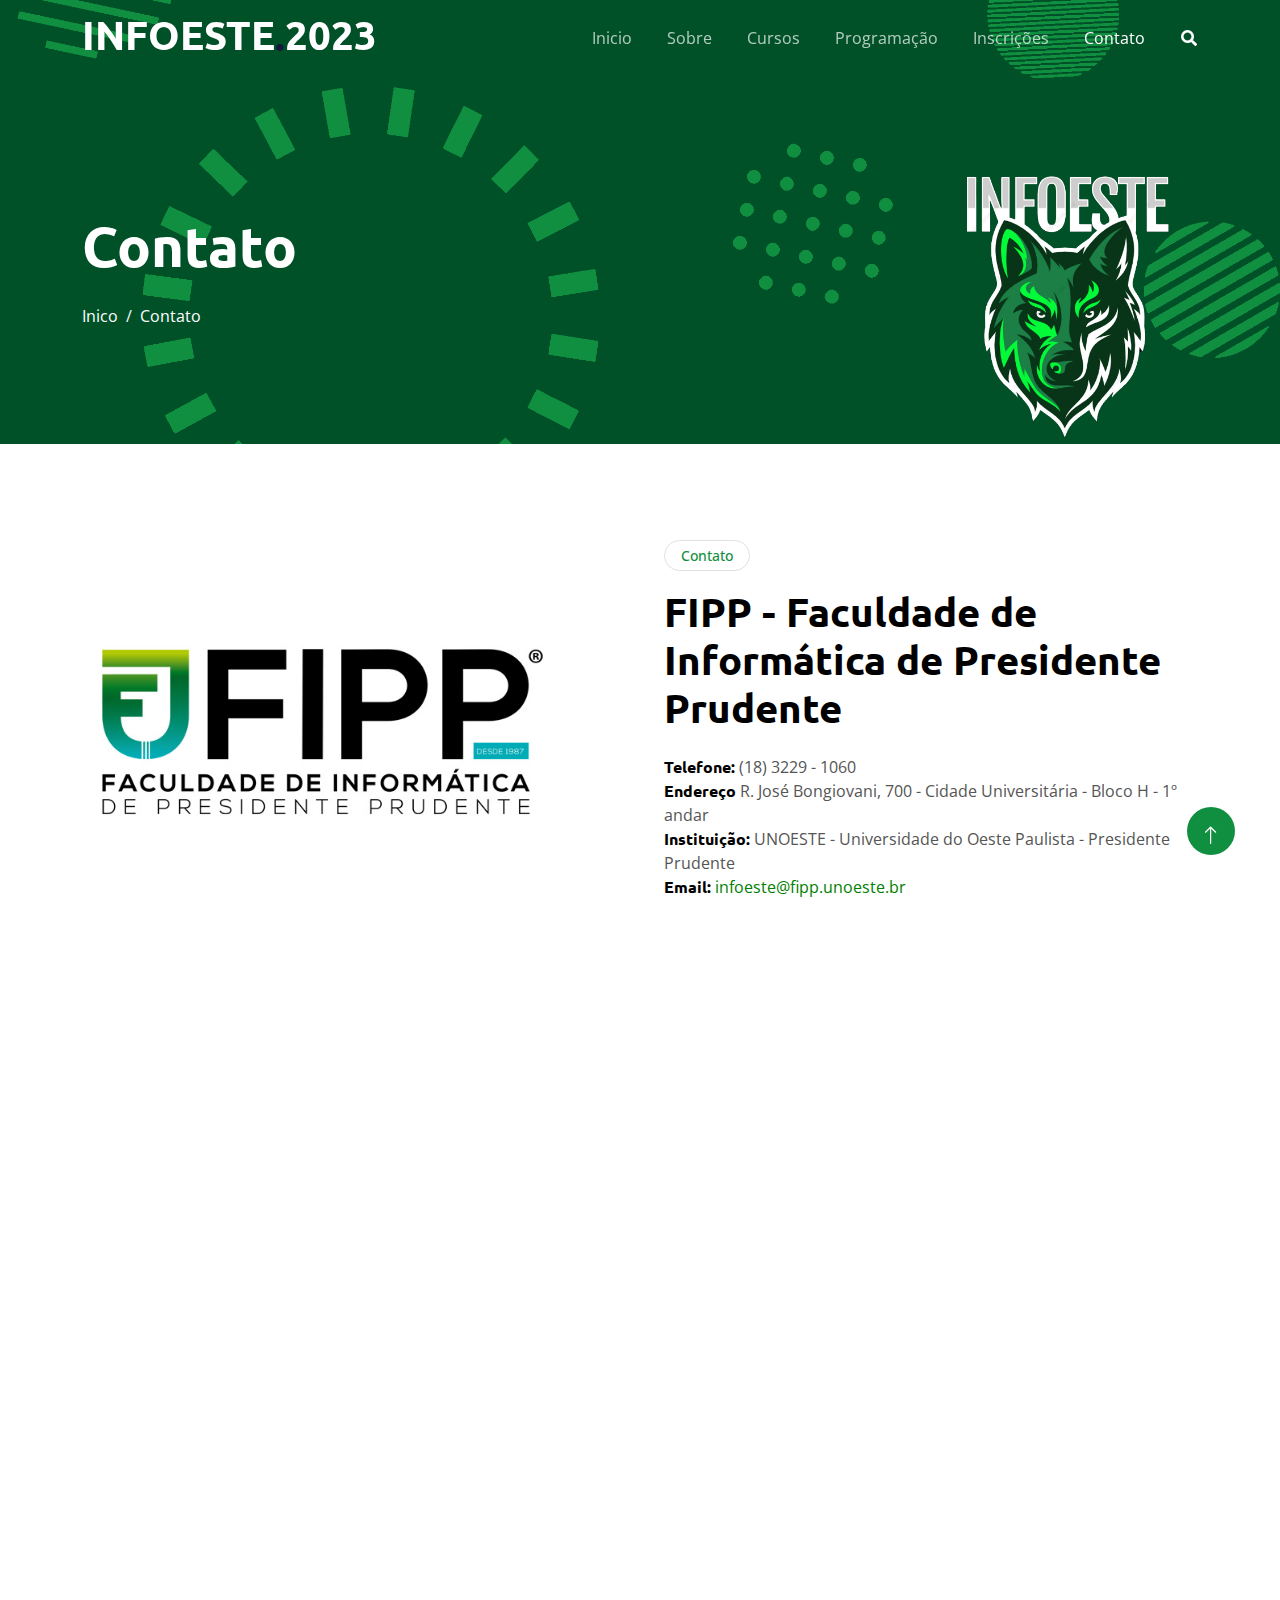
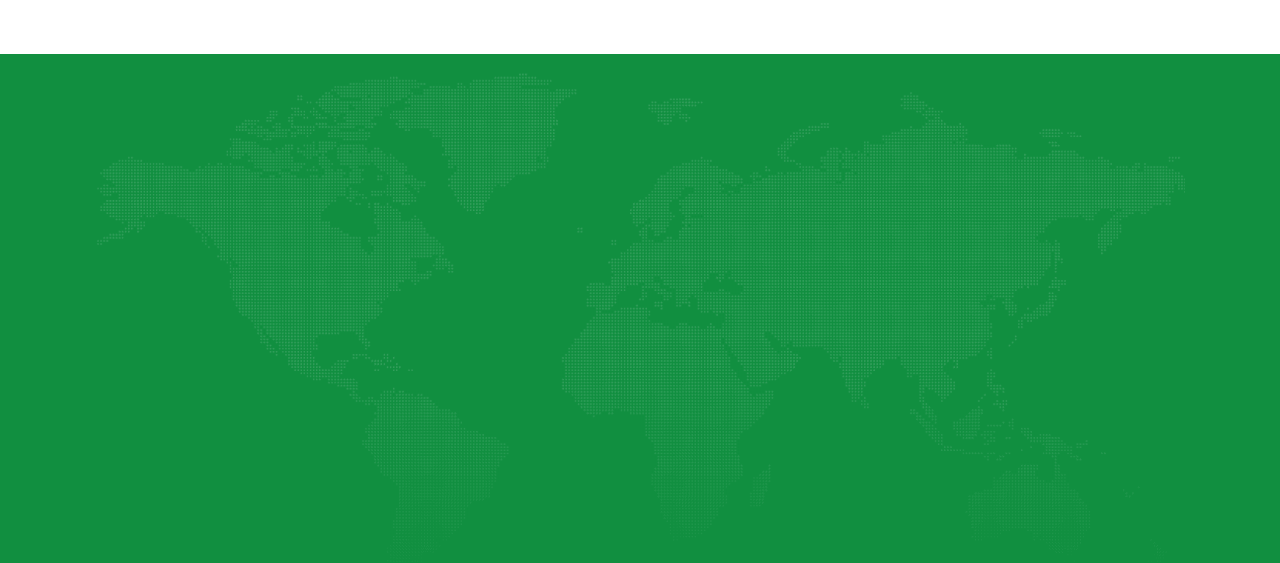
==== contact.html @ d69f8d5e "17/11 - sem alterações" ====
<!DOCTYPE html>
<html lang="en">

<head>
    <meta charset="utf-8">
    <title>INFOESTE - 2023</title>
    <meta content="width=device-width, initial-scale=1.0" name="viewport">
    <meta content="" name="keywords">
    <meta content="" name="description">

    <!-- Favicon -->
    <link href="img/favicon.ico" rel="icon">

    <!-- Google Web Fonts -->
    <link rel="preconnect" href="https://fonts.googleapis.com">
    <link rel="preconnect" href="https://fonts.gstatic.com" crossorigin>
    <link href="https://fonts.googleapis.com/css2?family=Open+Sans:wght@400;600&family=Ubuntu:wght@500;700&display=swap"
        rel="stylesheet">

    <!-- Icon Font Stylesheet -->
    <link href="https://cdnjs.cloudflare.com/ajax/libs/font-awesome/5.10.0/css/all.min.css" rel="stylesheet">
    <link href="https://cdn.jsdelivr.net/npm/bootstrap-icons@1.4.1/font/bootstrap-icons.css" rel="stylesheet">

    <!-- Libraries Stylesheet -->
    <link href="lib/animate/animate.min.css" rel="stylesheet">
    <link href="lib/owlcarousel/assets/owl.carousel.min.css" rel="stylesheet">

    <!-- Customized Bootstrap Stylesheet -->
    <link href="css/bootstrap.min.css" rel="stylesheet">

    <!-- Template Stylesheet -->
    <link href="css/style.css" rel="stylesheet">
</head>

<body>
    <!-- Spinner Start -->
    <div id="spinner"
        class="show bg-white position-fixed translate-middle w-100 vh-100 top-50 start-50 d-flex align-items-center justify-content-center">
        <div class="spinner-grow text-primary" style="width: 3rem; height: 3rem;" role="status">
            <span class="sr-only">Loading...</span>
        </div>
    </div>
    <!-- Spinner End -->


    <!-- Navbar Start -->
    <div class="container-fluid sticky-top">
        <div class="container">
            <nav class="navbar navbar-expand-lg navbar-dark p-0">
                <a href="index.html" class="navbar-brand">
                    <h1 class="text-white">INFOESTE<span class="text-dark">.</span>2023</h1>
                </a>
                <button type="button" class="navbar-toggler ms-auto me-0" data-bs-toggle="collapse"
                    data-bs-target="#navbarCollapse">
                    <span class="navbar-toggler-icon"></span>
                </button>
                <div class="collapse navbar-collapse" id="navbarCollapse">
                    <div class="navbar-nav ms-auto">
                        <a href="index.html" class="nav-item nav-link">Inicio</a>
                        <a href="about.html" class="nav-item nav-link">Sobre</a>
                        <a href="cursos.html" class="nav-item nav-link">Cursos</a>
                        <a href="programacao.html" class="nav-item nav-link">Programação</a>
                        <a href="inscricao.html" class="nav-item nav-link">Inscrições</a>
                        <a href="contact.html" class="nav-item nav-link active">Contato</a>
                    </div>
                    <butaton type="button" class="btn text-white p-0 d-none d-lg-block" data-bs-toggle="modal"
                        data-bs-target="#searchModal"><i class="fa fa-search"></i></butaton>
                </div>
            </nav>
        </div>
    </div>
    <!-- Navbar End -->


    <!-- Hero Start -->
    <div class="container-fluid pt-5 bg-primary hero-header">
        <div class="container pt-5">
            <div class="row g-5 pt-5">
                <div class="col-lg-6 align-self-center text-center text-lg-start mb-lg-5">
                    <h1 class="display-4 text-white mb-4 animated slideInRight">Contato</h1>
                    <nav aria-label="breadcrumb">
                        <ol class="breadcrumb justify-content-center justify-content-lg-start mb-0">
                            <li class="breadcrumb-item"><a class="text-white" href="index.html">Inico</a></li>
                            <li class="breadcrumb-item text-white active" aria-current="page">Contato</li>
                        </ol>
                    </nav>
                </div>
                <div class="col-lg-6 align-self-end text-center text-lg-end">
                    <img class="img-fluid" src="img/hero-img.png" alt="" style="max-height: 300px;">
                </div>
            </div>
        </div>
    </div>
    <!-- Hero End -->



    <!-- About Start -->
    <div class="container-fluid py-5">
        <div class="container py-5">
            <div class="row g-5 align-items-center">
                <div class="col-lg-6 wow fadeIn" data-wow-delay="0.1s">
                    <div class="about-img">
                        <img class="img-fluid" src="img/logo-fipp-social.jpg">
                    </div>
                </div>
                <div class="col-lg-6 wow fadeIn" data-wow-delay="0.5s">
                    <div class="btn btn-sm border rounded-pill text-primary px-3 mb-3">Contato</div>
                    <h1 class="mb-4">FIPP - Faculdade de Informática de Presidente Prudente</h1>
                    <p class="mb-4"><span class="h6">Telefone:</span> (18) 3229 - 1060 <br>
                        <span class="h6">Endereço</span> R. José Bongiovani, 700 - Cidade Universitária - Bloco H - 1º andar<br>
                        <span class="h6">Instituição:</span> UNOESTE - Universidade do Oeste Paulista - Presidente Prudente <br>
                        <span class="h6">Email:</span><a style="color: green;" href=""> infoeste@fipp.unoeste.br</a><br>
                        </p>
                </div>
            </div>
        </div>
    </div>

    <div class="container py-5">
        <div class="mx-auto text-center wow fadeIn" data-wow-delay="0.1s" style="max-width: 500px; visibility: visible; animation-delay: 0.1s; animation-name: fadeIn;">
            <div class="btn btn-sm border rounded-pill text-primary px-3 mb-3">Entre em contato</div>
            <h1 class="mb-4">Se você tiver alguma dúvida, contate-nos!</h1>
        </div>
        <div class="row justify-content-center">
            <div class="col-lg-7">
                <div class="wow fadeIn" data-wow-delay="0.3s" style="visibility: visible; animation-delay: 0.3s; animation-name: fadeIn;">
                    <form>
                        <div class="row g-3">
                            <div class="col-md-6">
                                <div class="form-floating">
                                    <input type="text" class="form-control" id="name" placeholder="Your Name">
                                    <label for="name">Seu nome</label>
                                </div>
                            </div>
                            <div class="col-md-6">
                                <div class="form-floating">
                                    <input type="email" class="form-control" id="email" placeholder="Your Email">
                                    <label for="email">Seu email</label>
                                </div>
                            </div>
                            <div class="col-12">
                                <div class="form-floating">
                                    <input type="text" class="form-control" id="subject" placeholder="Subject">
                                    <label for="subject">Assunto</label>
                                </div>
                            </div>
                            <div class="col-12">
                                <div class="form-floating">
                                    <textarea class="form-control" placeholder="Leave a message here" id="message" style="height: 150px"></textarea>
                                    <label for="message">Mensagem</label>
                                </div>
                            </div>
                            <div class="col-12">
                                <button class="btn btn-primary w-100 py-3" type="submit">Enviar</button>
                            </div>
                        </div>
                    </form>
                </div>
            </div>
        </div>
    </div>
        


    <!-- Footer Start -->
    <div class="container-fluid bg-dark text-white-50 footer pt-5">
        <div class="container py-5">
            <div class="row g-5">
                <div class="col-md-6 col-lg-3 wow fadeIn" data-wow-delay="0.1s">
                    <a href="index.html" class="d-inline-block mb-3">
                        <h1 class="text-white">INFOESTE<span class="text-primary">.</span>2023</h1>
                    </a>
                    <p class="mb-3">Semana de Computação e Informática da FIPP/Unoeste</p>
                </div>
                
                <div class="col-md-6 col-lg-3 wow fadeIn" data-wow-delay="0.5s">
                    <h5 class="text-white mb-4">Links Populares</h5>
                    <a class="btn btn-link" href="index.html">Inicio</a>
                    <a class="btn btn-link" href="about.html">Sobre</a>
                    <a class="btn btn-link" href="cursos.html">Cursos</a>
                    <a class="btn btn-link" href="programacao.html">Programação</a>
                    <a class="btn btn-link" href="inscricao.html">Inscrições</a>
                    <a class="btn btn-link" href="contact.html">Contato</a>
                </div>
                <div class="col-md-6 col-lg-3 wow fadeIn" data-wow-delay="0.7s">
                   <img class="img-fluid" src="img/Logo1.png" alt="">
                </div> 

                <div class="col-md-6 col-lg-3 wow fadeIn" data-wow-delay="0.7s">
                    <img class="img-fluid" src="img/hero-img.png" alt="">
                 </div> 
            </div>
        </div>
        <div class="container wow fadeIn" data-wow-delay="0.1s">
            <div class="copyright">
                <div class="row">
                    <div class="col-md-6 text-center text-md-start mb-3 mb-md-0">
                        &copy; <a class="border-bottom" href="#">Your Site Name</a>, All Right Reserved.

                        <!--/*** This template is free as long as you keep the footer author’s credit link/attribution link/backlink. If you'd like to use the template without the footer author’s credit link/attribution link/backlink, you can purchase the Credit Removal License from "https://htmlcodex.com/credit-removal". Thank you for your support. ***/-->
                        Designed By <a class="border-bottom" href="https://htmlcodex.com">HTML Codex</a> Distributed By <a class="border-bottom" href="https://themewagon.com">ThemeWagon</a>
                    </div>
                </div>
            </div>
        </div>
    </div>
    <!-- Footer End -->


    <!-- Back to Top -->
    <a href="#" class="btn btn-lg btn-primary btn-lg-square back-to-top pt-2"><i class="bi bi-arrow-up"></i></a>


    <!-- JavaScript Libraries -->
    <script src="https://ajax.googleapis.com/ajax/libs/jquery/3.6.1/jquery.min.js"></script>
    <script src="https://cdn.jsdelivr.net/npm/bootstrap@5.0.0/dist/js/bootstrap.bundle.min.js"></script>
    <script src="lib/wow/wow.min.js"></script>
    <script src="lib/easing/easing.min.js"></script>
    <script src="lib/waypoints/waypoints.min.js"></script>
    <script src="lib/counterup/counterup.min.js"></script>
    <script src="lib/owlcarousel/owl.carousel.min.js"></script>

    <!-- Template Javascript -->
    <script src="js/main.js"></script>
</body>

</html>
---- css/style.css ----
/********** Template CSS **********/
:root {
    --primary: #118f40;
    --secondary: #F4F7FE;
    --light: #F4F7FE;
    --dark: #118f40;
}


/*** Spinner ***/
#spinner {
    opacity: 0;
    visibility: hidden;
    transition: opacity .5s ease-out, visibility 0s linear .5s;
    z-index: 99999;
}

#spinner.show {
    transition: opacity .5s ease-out, visibility 0s linear 0s;
    visibility: visible;
    opacity: 1;
}

.back-to-top {
    position: fixed;
    display: none;
    right: 45px;
    bottom: 45px;
    z-index: 99;
}


/*** Heading ***/
h1,
h2,
h3,
.fw-bold {
    font-weight: 700 !important;
}

h4,
h5,
h6,
.fw-medium {
    font-weight: 500 !important;
}


/*** Button ***/
.btn {
    font-weight: 500;
    transition: .5s;
}

.btn-square {
    width: 38px;
    height: 38px;
}

.btn-sm-square {
    width: 32px;
    height: 32px;
}

.btn-lg-square {
    width: 48px;
    height: 48px;
}

.btn-square,
.btn-sm-square,
.btn-lg-square {
    padding: 0;
    display: flex;
    align-items: center;
    justify-content: center;
    font-weight: normal;
    border-radius: 50px;
}


/*** Navbar ***/
.sticky-top {
    top: -150px;
    transition: .5s;
}

.navbar {
    padding: 11px 0 !important;
    height: 75px;
}

.navbar .navbar-nav .nav-link {
    margin-right: 35px;
    padding: 0;
    color: rgba(255, 255, 255, .7);
    outline: none;
}

.navbar .navbar-nav .nav-link:hover,
.navbar .navbar-nav .nav-link.active {
    color: rgba(255, 255, 255, 1);
}

.navbar .dropdown-toggle::after {
    border: none;
    content: "\f107";
    font-family: "Font Awesome 5 Free";
    font-weight: 900;
    vertical-align: middle;
    margin-left: 8px;
}

@media (max-width: 991.98px) {
    .navbar .navbar-nav {
        padding: 0 15px;
        background: var(--primary);
    }

    .navbar .navbar-nav .nav-link  {
        margin-right: 0;
        padding: 10px 0;
    }
}

@media (min-width: 992px) {
    .navbar .nav-item .dropdown-menu {
        display: block;
        border: none;
        margin-top: 0;
        top: 150%;
        opacity: 0;
        visibility: hidden;
        transition: .5s;
    }

    .navbar .nav-item:hover .dropdown-menu {
        top: 100%;
        visibility: visible;
        transition: .5s;
        opacity: 1;
    }
}


/*** Hero Header ***/
.hero-header {
    margin-top: -75px;
    background: url(../img/bg-hero.png) center center no-repeat;
    background-size: cover;
}

.hero-header .breadcrumb-item+.breadcrumb-item::before {
    color: var(--light);
}


/*** Section Title ***/
.section-title::before {
    position: absolute;
    content: "";
    width: 45px;
    height: 4px;
    bottom: 0;
    left: 0;
    background: var(--dark);
}

.section-title::after {
    position: absolute;
    content: "";
    width: 4px;
    height: 4px;
    bottom: 0;
    left: 50px;
    background: var(--dark);
}

.section-title.text-center::before {
    left: 50%;
    margin-left: -25px;
}

.section-title.text-center::after {
    left: 50%;
    margin-left: 25px;
}

.section-title h6::before,
.section-title h6::after {
    position: absolute;
    content: "";
    width: 10px;
    height: 10px;
    top: 2px;
    left: 0;
    background: rgba(33, 177, 45, 0.5);
}

.section-title h6::after {
    top: 5px;
    left: 3px;
}


/*** About ***/
.about-img {
    position: relative;
    overflow: hidden;
    width: 90%;
    height: 90%;
}

.about-img::after {
    position: absolute;
    content: "";
    top: 0;
    left: 0;
    right: 0;

    /* background: url(../img/bg-about-img.png) top left no-repeat; */
    background-size: contain;
}


/*** Service ***/
.service-item {
    position: relative;
    padding: 45px 30px;
    background: #FFFFFF;
    transition: .5s;
}

.service-item:hover {
    background: var(--primary);
}

.service-item .service-icon {
    margin: 0 auto 20px auto;
    width: 90px;
    height: 90px;
    color: var(--primary);
    background: var(--light);
    transition: .5s;
}

.service-item:hover .service-icon {
    background: #FFFFFF;
}

.service-item h5,
.service-item p {
    transition: .5s;
}

.service-item:hover h5,
.service-item:hover p {
    color: #FFFFFF;
}

.service-item a.btn {
    position: relative;
    display: flex;
    color: var(--primary);
    transition: .5s;
    z-index: 1;
}

.service-item:hover a.btn {
    color: var(--primary);
}

.service-item a.btn::before {
    position: absolute;
    content: "";
    width: 35px;
    height: 35px;
    top: 0;
    left: 0;
    border-radius: 35px;
    background: var(--light);
    transition: .5s;
    z-index: -1;
}

.service-item:hover a.btn::before {
    width: 100%;
    background: var(--light);
}


/*** Feature ***/
.feature {
    background: url(../img/bg-hero.png) center center no-repeat;
    background-size: cover;
}


/*** Newsletter ***/
.newsletter {
    background: url(../img/bg-hero.png) center center no-repeat;
    background-size: cover;
}

@media (min-width: 992px) {
    .newsletter .container {
        max-width: 100% !important;
    }

    .newsletter .newsletter-text  {
        padding-right: calc(((100% - 960px) / 2) + .75rem);
    }
}

@media (min-width: 1200px) {
    .newsletter .newsletter-text  {
        padding-right: calc(((100% - 1140px) / 2) + .75rem);
    }
}

@media (min-width: 1400px) {
    .newsletter .newsletter-text  {
        padding-right: calc(((100% - 1320px) / 2) + .75rem);
    }
}


/*** Case Study ***/
.case-item img {
    transition: .5s;
}
  
.case-item:hover img {
    transform: scale(1.2);
}
  
.case-overlay {
    position: absolute;
    padding: 30px;
    width: 100%;
    height: 100%;
    top: 0;
    left: 0;
    display: flex;
    flex-direction: column;
    align-items: flex-start;
    justify-content: flex-end;
    background: linear-gradient(rgba(20, 24, 62, 0), var(--dark));
    z-index: 1;
}

.case-overlay small {
    display: inline-block;
    padding: 3px 15px;
    color: #FFFFFF;
    background: rgba(20, 24, 62, .7);
    border-radius: 25px;
    margin-bottom: 15px;
}

.case-overlay span.btn:hover {
    color: var(--primary);
    background: #FFFFFF;
    border-color: #FFFFFF;
}


/*** FAQs ***/
.accordion .accordion-item {
    border: none;
    margin-bottom: 15px;
}

.accordion .accordion-button {
    background: var(--light);
    border-radius: 2px;
}

.accordion .accordion-button:not(.collapsed) {
    color: #FFFFFF;
    background: var(--primary);
    box-shadow: none;
}

.accordion .accordion-button:not(.collapsed)::after {
    background-image: url("data:image/svg+xml,%3csvg xmlns='http://www.w3.org/2000/svg' viewBox='0 0 16 16' fill='%23fff'%3e%3cpath fill-rule='evenodd' d='M1.646 4.646a.5.5 0 0 1 .708 0L8 10.293l5.646-5.647a.5.5 0 0 1 .708.708l-6 6a.5.5 0 0 1-.708 0l-6-6a.5.5 0 0 1 0-.708z'/%3e%3c/svg%3e");
}

.accordion .accordion-body {
    padding: 15px 0 0 0;
}


/*** Testimonial ***/
.testimonial-carousel {
    position: relative;
}

.testimonial-carousel .owl-nav {
    position: absolute;
    width: 40px;
    height: 100%;
    top: calc(50% - 50px);
    left: -21px;
    display: flex;
    flex-direction: column;
    align-items: center;
}

.testimonial-carousel .owl-nav .owl-prev,
.testimonial-carousel .owl-nav .owl-next {
    margin: 5px 0;
    width: 40px;
    height: 40px;
    display: flex;
    align-items: center;
    justify-content: center;
    color: var(--primary);
    background: #FFFFFF;
    border: 1px solid var(--primary);
    border-radius: 40px;
    font-size: 18px;
    transition: .5s;
}

.testimonial-carousel .owl-nav .owl-prev:hover,
.testimonial-carousel .owl-nav .owl-next:hover {
    background: var(--primary);
    color: #FFFFFF;
}

.testimonial-carousel .owl-dots {
    margin-top: 35px;
    margin-left: 3rem;
}

.testimonial-carousel .owl-dot {
    position: relative;
    display: inline-block;
    margin-right: 10px;
    width: 15px;
    height: 15px;
    background: #FFFFFF;
    border: 1px solid var(--primary);
    border-radius: 15px;
    transition: .5s;
}

.testimonial-carousel .owl-dot.active {
    width: 30px;
    background: var(--primary);
}


/*** Team ***/
.team-item {
    transition: .5s;
    border: 1px solid transparent;
    transition: .5s;
}

.team-item:hover {

    border-color: var(--primary);
}


/*** Footer ***/
.footer {
    background: url(../img/footer.png) center center no-repeat;
    background-size:contain;
    background-color: #118f40;
}

.footer .btn.btn-social {
    margin-right: 5px;
    width: 40px;
    height: 40px;
    display: flex;
    align-items: center;
    justify-content: center;
    color: rgba(255,255,255,.5);
    border: 1px solid rgba(256, 256, 256, .1);
    border-radius: 40px;
    transition: .3s;
}

.footer .btn.btn-social:hover {
    color: var(--primary);
}

.footer .btn.btn-link {
    display: block;
    margin-bottom: 10px;
    padding: 0;
    text-align: left;
    color: rgba(255,255,255,.5);
    font-weight: normal;
    transition: .3s;
}

.footer .btn.btn-link:hover {
    color: #FFFFFF;
}

.footer .btn.btn-link::before {
    position: relative;
    content: "\f105";
    font-family: "Font Awesome 5 Free";
    font-weight: 900;
    margin-right: 10px;
}

.footer .btn.btn-link:hover {
    letter-spacing: 1px;
    box-shadow: none;
}

.footer .copyright {
    padding: 25px 0;
    font-size: 14px;
    border-top: 1px solid rgba(256, 256, 256, .1);
}

.footer .copyright a {
    color: rgba(255,255,255,.5);
}

.footer .copyright a:hover {
    color: #FFFFFF;
}

.footer .footer-menu a {
    margin-right: 15px;
    padding-right: 15px;
    border-right: 1px solid rgba(255, 255, 255, .1);
}

.footer .footer-menu a:last-child {
    margin-right: 0;
    padding-right: 0;
    border-right: none;
}
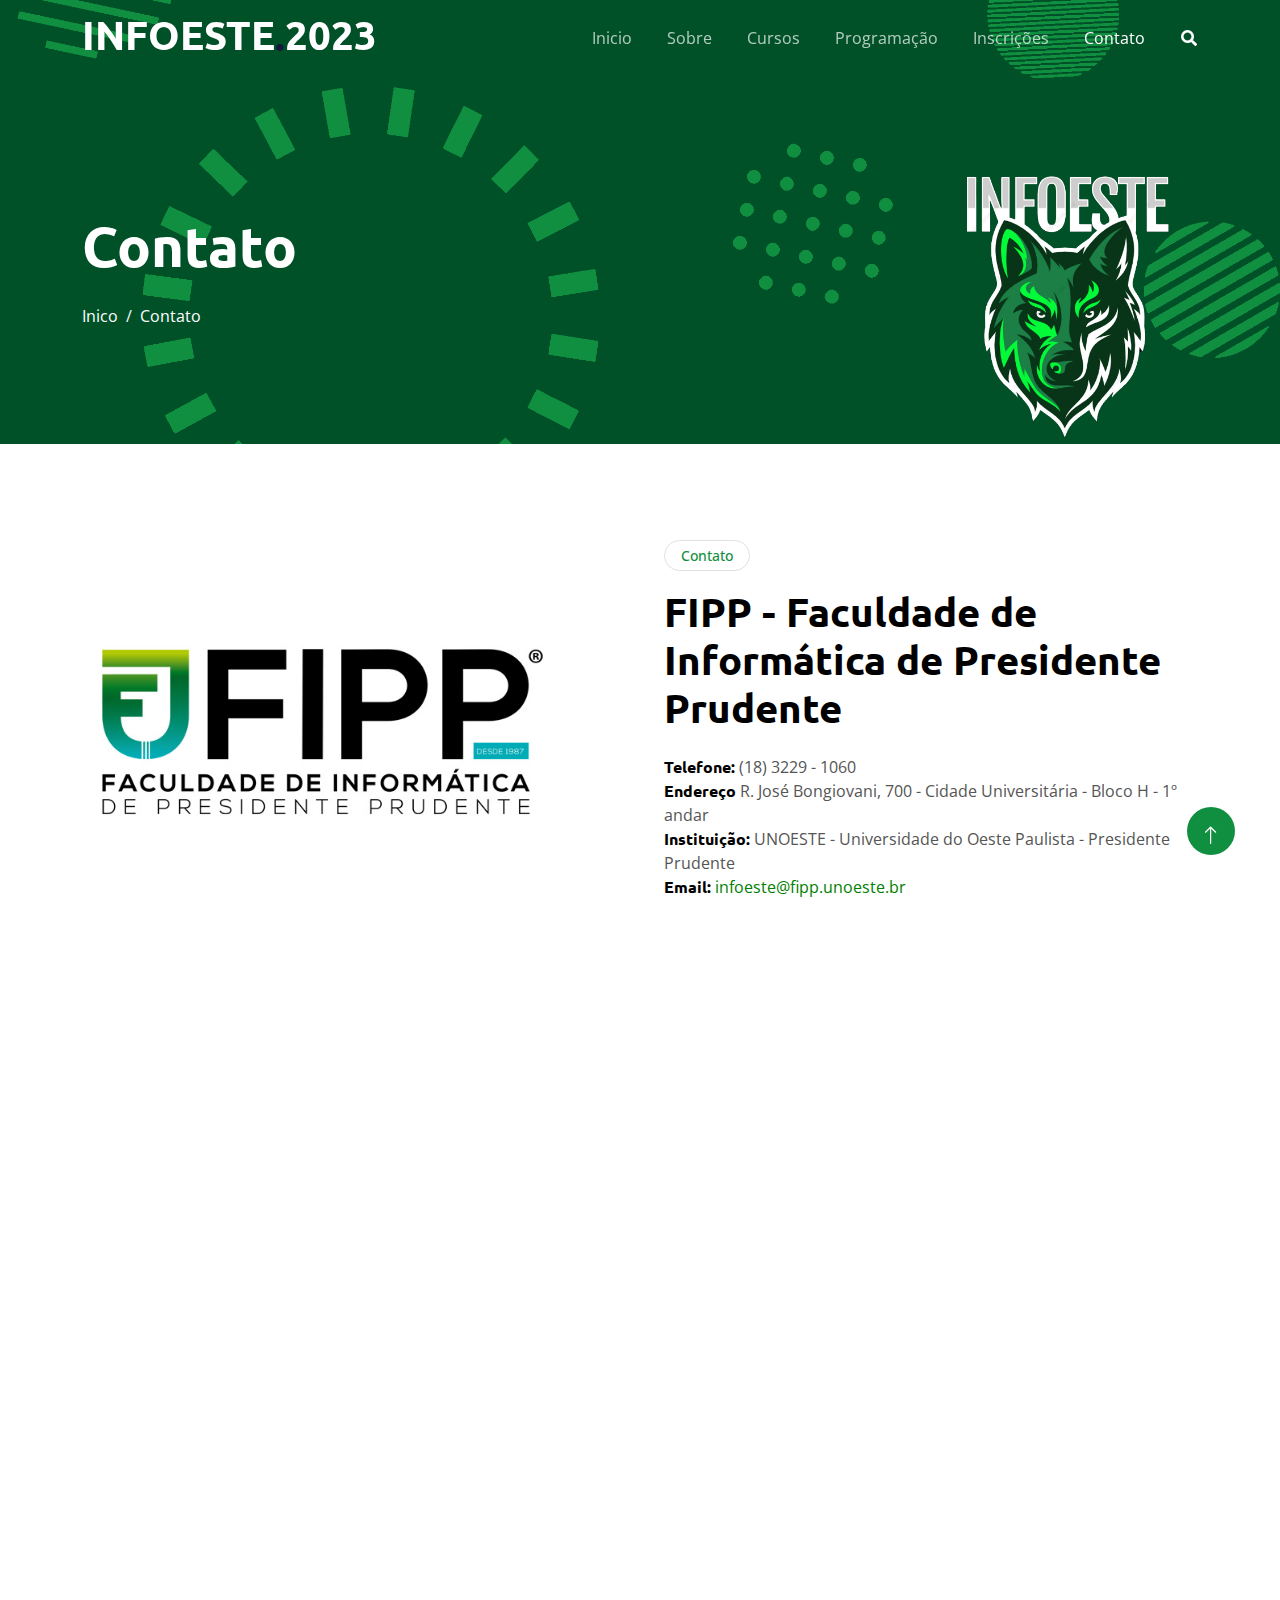
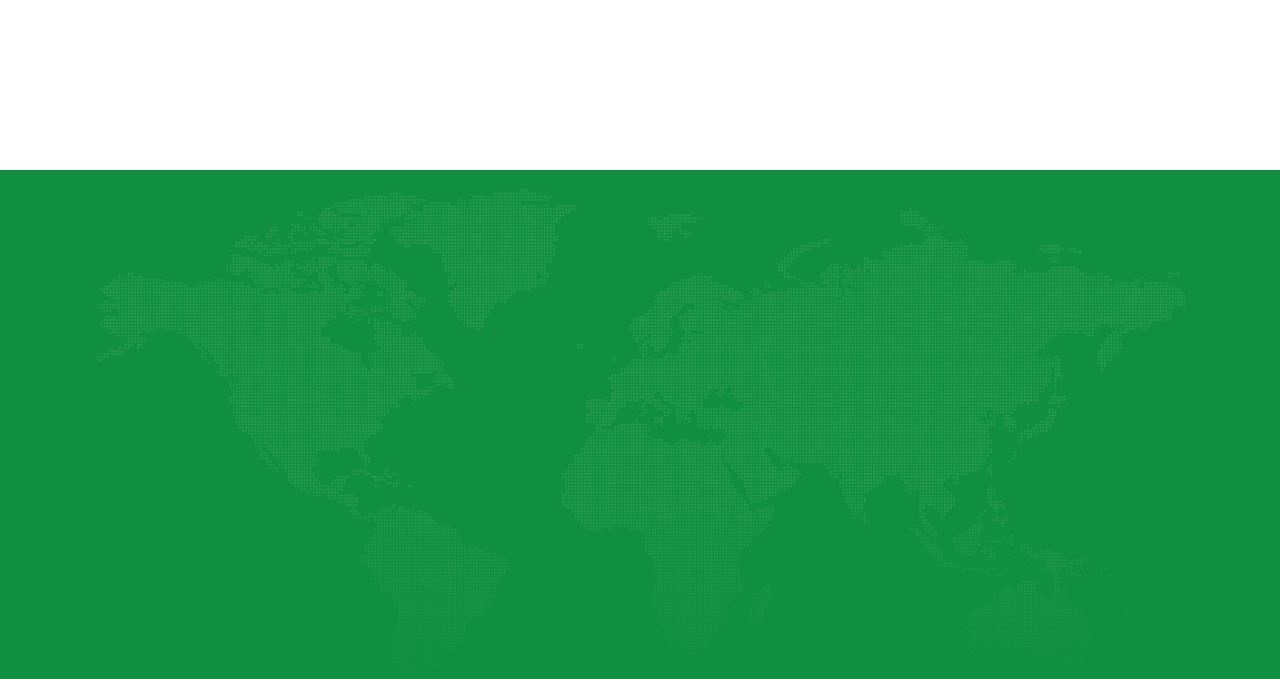
==== commit dcc17ccd: "adicionando formulario contato" ====
--- a/contact.html
+++ b/contact.html
@@ -125,35 +125,69 @@
         <div class="row justify-content-center">
             <div class="col-lg-7">
                 <div class="wow fadeIn" data-wow-delay="0.3s" style="visibility: visible; animation-delay: 0.3s; animation-name: fadeIn;">
-                    <form>
+                    <form id="formContact">
+
                         <div class="row g-3">
                             <div class="col-md-6">
                                 <div class="form-floating">
-                                    <input type="text" class="form-control" id="name" placeholder="Your Name">
+                                    <input type="text" class="form-control" id="firstNameInput" placeholder="Your Name" required>
                                     <label for="name">Seu nome</label>
                                 </div>
                             </div>
-                            <div class="col-md-6">
-                                <div class="form-floating">
-                                    <input type="email" class="form-control" id="email" placeholder="Your Email">
+
+                            <div class="col-md-6">
+                                <div class="form-floating">
+                                    <input type="text" class="form-control" id="lastNameInput" placeholder="Last Name" required>
+                                    <label for="name">Sobrenome</label>
+                                </div>
+                            </div>
+
+                            <div class="col-md-6">
+                                <div class="form-floating">
+                                    <input type="cpf" class="form-control" id="cpfInput" placeholder="Your CPF" required>
+                                    <label for="cpf">Seu CPF</label>
+                                </div>
+                            </div>
+
+                            <div class="col-md-6">
+                                <div class="form-floating">
+                                    <input type="email" class="form-control" id="emailInput" placeholder="Your Email" required>
                                     <label for="email">Seu email</label>
                                 </div>
                             </div>
-                            <div class="col-12">
-                                <div class="form-floating">
-                                    <input type="text" class="form-control" id="subject" placeholder="Subject">
+
+                            <div class="col-12">
+                                <div class="form-floating">
+                                    <label for="categoria-participante"></label>
+                                    <select name="categoria-participante" id="categoria-participante" required>
+                                        <option value="0" selected disabled>Categoria do participante</option>
+                                        <option value="1">Aluno FIPP</option>
+                                        <option value="2">Egressos FIPP</option>
+                                        <option value="3">Aluno ETEC</option>
+                                        <option value="4">Professores e Funcionários FIPP</option>
+                                        <option value="5">Professores e Funcionários Unoeste</option>
+                                    </select>
+                                </div>
+                            </div>
+
+                            <div class="col-12">
+                                <div class="form-floating">
+                                    <input type="text" class="form-control" id="subject" placeholder="Subject" required>
                                     <label for="subject">Assunto</label>
                                 </div>
                             </div>
-                            <div class="col-12">
-                                <div class="form-floating">
-                                    <textarea class="form-control" placeholder="Leave a message here" id="message" style="height: 150px"></textarea>
+
+                            <div class="col-12">
+                                <div class="form-floating">
+                                    <textarea class="form-control" placeholder="Leave a message here" id="message" style="height: 150px" required></textarea>
                                     <label for="message">Mensagem</label>
                                 </div>
                             </div>
+
                             <div class="col-12">
                                 <button class="btn btn-primary w-100 py-3" type="submit">Enviar</button>
                             </div>
+
                         </div>
                     </form>
                 </div>
@@ -223,6 +257,7 @@
 
     <!-- Template Javascript -->
     <script src="js/main.js"></script>
+    <script src="js/contact.js"></script>
 </body>
 
 </html>--- a/css/style.css
+++ b/css/style.css
@@ -4,6 +4,14 @@
     --secondary: #F4F7FE;
     --light: #F4F7FE;
     --dark: #118f40;
+}
+
+.is-valid {
+    border-color: #28a745 !important; /* Cor verde para campos válidos */
+}
+
+.is-invalid {
+    border-color: #dc3545 !important; /* Cor vermelha para campos inválidos */
 }
 
 
